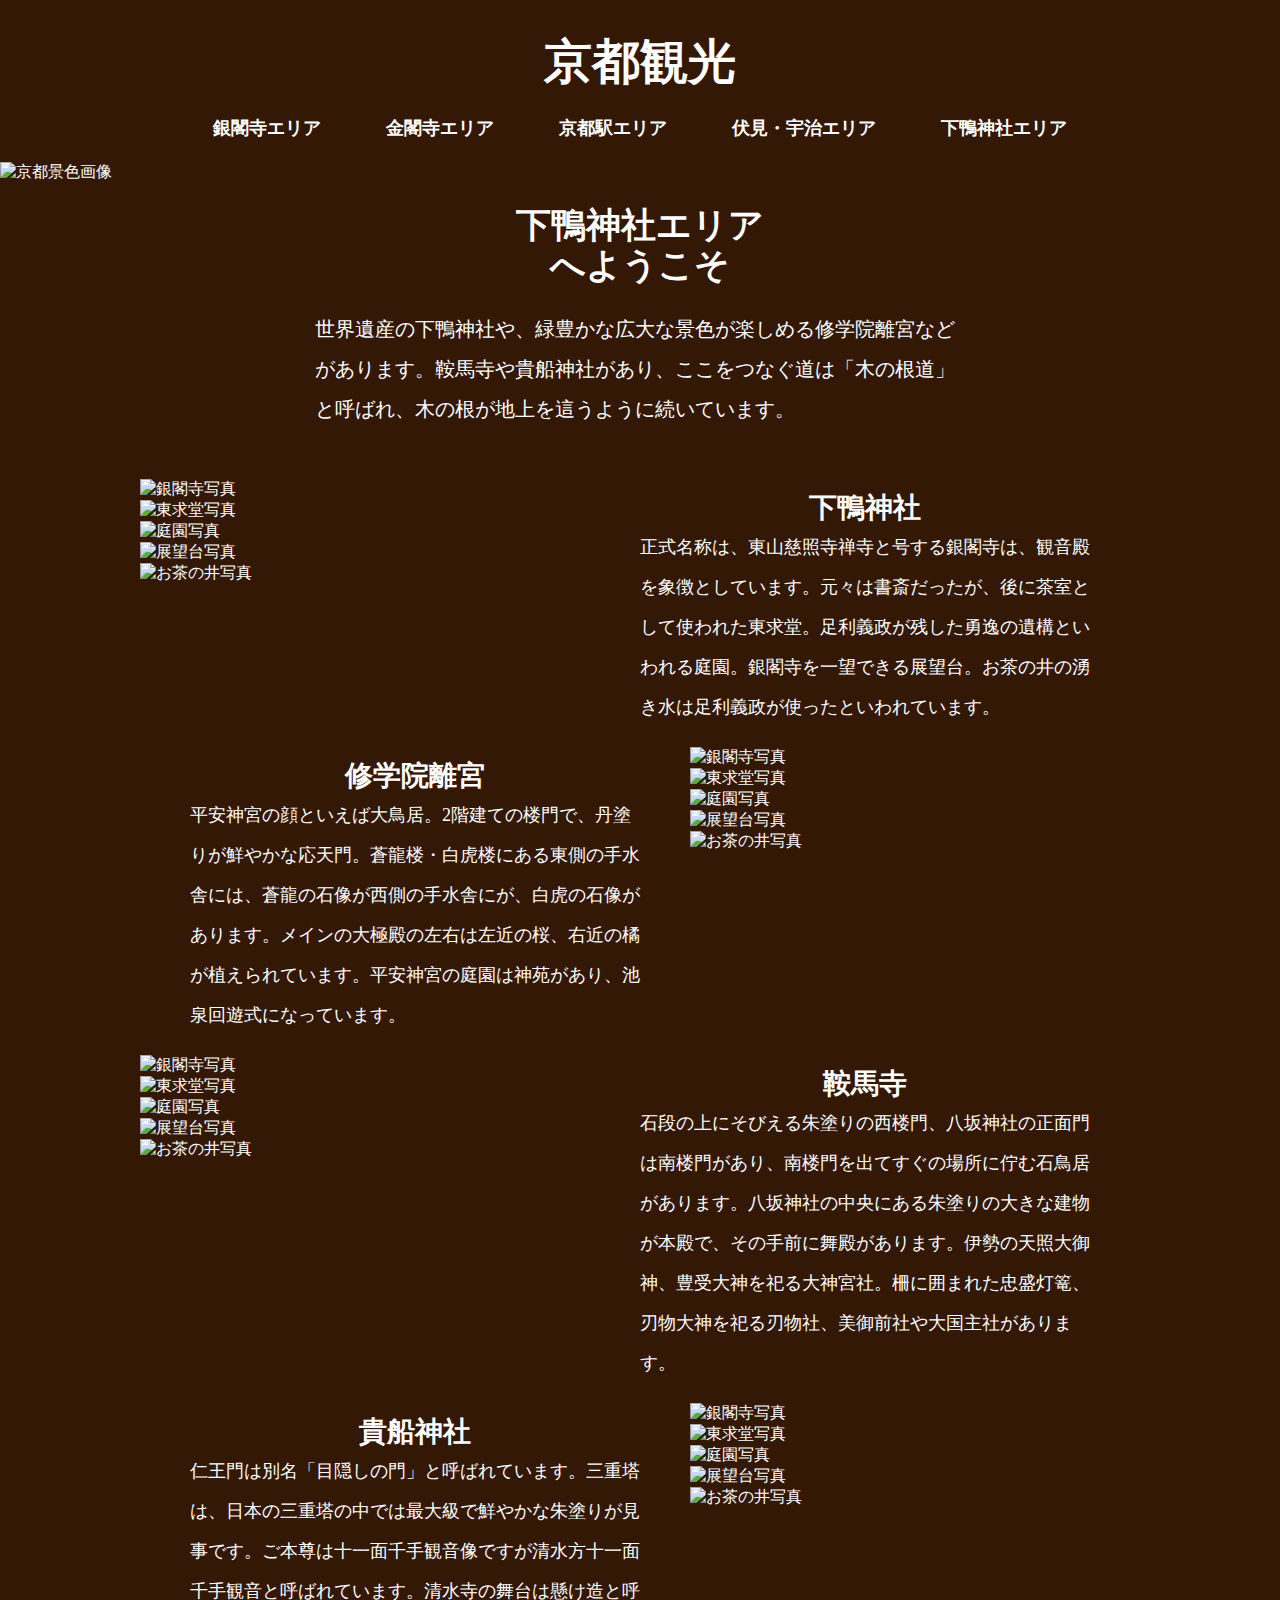
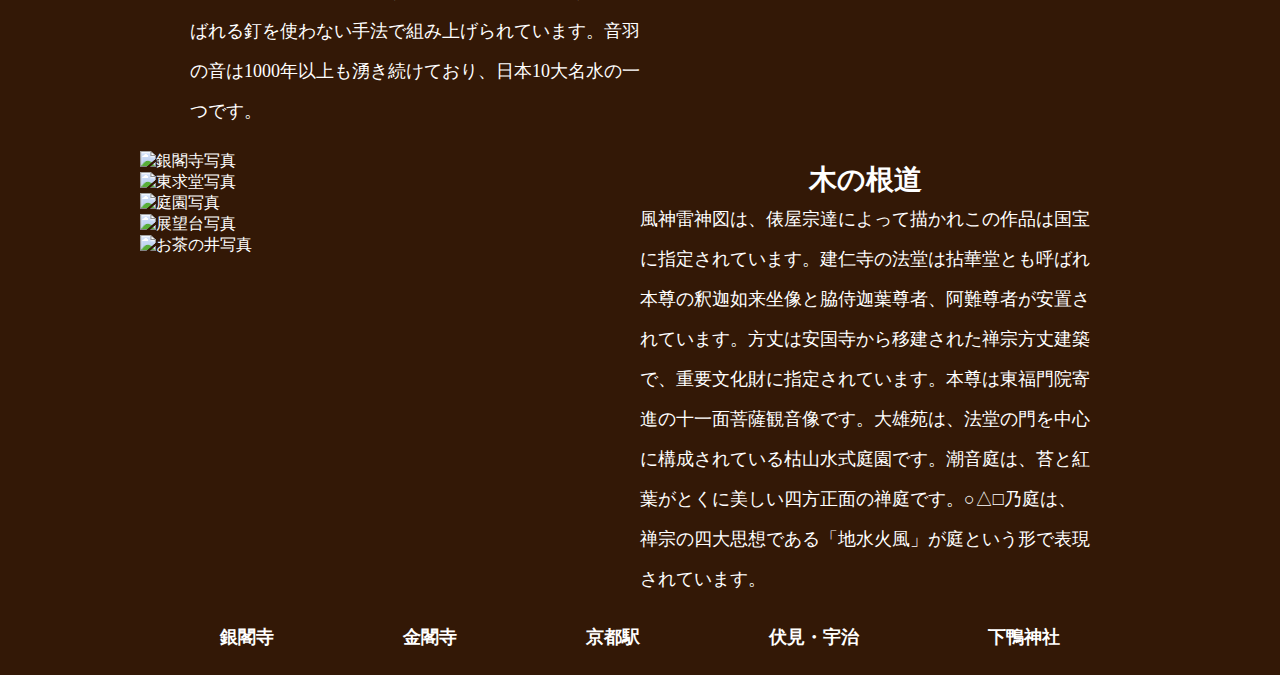
==== 下鴨神社/index.html @ b7d41ae9 "Add files via upload" ====
<!doctype html>
<html lang="ja">
<head>
<meta charset="utf-8">
<meta name="viewport" content="width=device-width,initial-scale=1">
<title>下鴨神社エリア</title>
    <link rel="stylesheet" href="../css/normalize.css">
    <link rel="stylesheet" href="../css/style.css">
    <link rel="stylesheet" href="https://cdnjs.cloudflare.com/ajax/libs/Swiper/4.3.3/css/swiper.min.css">
</head>
	<body class="shimogamojinjaeria">
		<header>
        	<div class="container header-container">
        		<div class="header-inner">
                    <h1>京都観光</h1>
                    	<button class="menu-btn" id="mobile-menu"></button>
            	</div>
        	</div>
        </header>
        <nav>
            <div class="container nav-container">
                <ul class="navbar">
                    <li><a href="../銀閣寺/index.html">銀閣寺エリア</a></li>
                    <li><a href="../金閣寺/index.html">金閣寺エリア</a></li>
                    <li><a href="../京都駅/index.html">京都駅エリア</a></li>
                    <li><a href="../伏見・宇治/index.html">伏見・宇治エリア</a></li>
                    <li><a href="#shimogamojinja">下鴨神社エリア</a></li>
                </ul>
            </div>
        </nav>
		<img src="../images/kyoto.jpg" alt="京都景色画像">
<div id="wrap">
	<section>
		<div class="container">
			<main>
				<div id="shimogamojinja">
				<div class="main">
					<h1>下鴨神社エリア<br>へようこそ</h1>
					<p><span>世界遺産の下鴨神社や、緑豊かな広大な景色が楽しめる修学院離宮などがあります。鞍馬寺や貴船神社があり、ここをつなぐ道は「木の根道」と呼ばれ、木の根が地上を這うように続いています。</span></p>
			</div>
		</div>
			<div class="ginkaku">
					<div class="image-left">
						<div class="swiper-container">
							<div class="swiper-wrapper">
								<div class="swiper-slide"><img src="https://placehold.jp/300x200.png" alt="銀閣寺写真"></div>
								<div class="swiper-slide"><img src="https://placehold.jp/300x200.png" alt="東求堂写真"></div>
								<div class="swiper-slide"><img src="https://placehold.jp/300x200.png" alt="庭園写真"></div>
								<div class="swiper-slide"><img src="https://placehold.jp/300x200.png" alt="展望台写真"></div>
								<div class="swiper-slide"><img src="https://placehold.jp/300x200.png" alt="お茶の井写真"></div>
							</div>
							<div class="swiper-button-prev"></div>
							<div class="swiper-button-next"></div>
						</div>
					</div>
                    <div class="text-right">
                        <h2><span>下鴨神社</span></h2>
                        <p>正式名称は、東山慈照寺禅寺と号する銀閣寺は、観音殿を象徴としています。元々は書斎だったが、後に茶室として使われた東求堂。足利義政が残した勇逸の遺構といわれる庭園。銀閣寺を一望できる展望台。お茶の井の湧き水は足利義政が使ったといわれています。</p>
                    </div>
                <!-- text -->
                    </div>
                <!-- /ginkaku -->
                <div class="kinkaku">
                	<div class="image-right">
                		<div class="swiper-container">
							<div class="swiper-wrapper">
								<div class="swiper-slide"><img src="https://placehold.jp/300x200.png" alt="銀閣寺写真"></div>
								<div class="swiper-slide"><img src="https://placehold.jp/300x200.png" alt="東求堂写真"></div>
								<div class="swiper-slide"><img src="https://placehold.jp/300x200.png" alt="庭園写真"></div>
								<div class="swiper-slide"><img src="https://placehold.jp/300x200.png" alt="展望台写真"></div>
								<div class="swiper-slide"><img src="https://placehold.jp/300x200.png" alt="お茶の井写真"></div>
							</div>
							<div class="swiper-button-prev"></div>
							<div class="swiper-button-next"></div>
						</div>
					</div>
                	<div class="text-left">
            			<h2><span>修学院離宮</span></h2>
            				<p>平安神宮の顔といえば大鳥居。2階建ての楼門で、丹塗りが鮮やかな応天門。蒼龍楼・白虎楼にある東側の手水舎には、蒼龍の石像が西側の手水舎にが、白虎の石像があります。メインの大極殿の左右は左近の桜、右近の橘が植えられています。平安神宮の庭園は神苑があり、池泉回遊式になっています。</p>
            		</div>
            	</div>
            	<div class="kyoto">
            		<div class="image-left">
            			<div class="swiper-container">
							<div class="swiper-wrapper">
								<div class="swiper-slide"><img src="https://placehold.jp/300x200.png" alt="銀閣寺写真"></div>
								<div class="swiper-slide"><img src="https://placehold.jp/300x200.png" alt="東求堂写真"></div>
								<div class="swiper-slide"><img src="https://placehold.jp/300x200.png" alt="庭園写真"></div>
								<div class="swiper-slide"><img src="https://placehold.jp/300x200.png" alt="展望台写真"></div>
								<div class="swiper-slide"><img src="https://placehold.jp/300x200.png" alt="お茶の井写真"></div>
							</div>
							<div class="swiper-button-prev"></div>
							<div class="swiper-button-next"></div>
						</div>
					</div>
            		<div class="text-right">
            			<h2><span>鞍馬寺</span></h2>
            				<p>石段の上にそびえる朱塗りの西楼門、八坂神社の正面門は南楼門があり、南楼門を出てすぐの場所に佇む石鳥居があります。八坂神社の中央にある朱塗りの大きな建物が本殿で、その手前に舞殿があります。伊勢の天照大御神、豊受大神を祀る大神宮社。柵に囲まれた忠盛灯篭、刃物大神を祀る刃物社、美御前社や大国主社があります。</p>
            		</div>
            	</div>
            	<div class="fushimiuji">
            		<div class="image-right">
            		<div class="swiper-container">
						<div class="swiper-wrapper">
							<div class="swiper-slide"><img src="https://placehold.jp/300x200.png" alt="銀閣寺写真"></div>
							<div class="swiper-slide"><img src="https://placehold.jp/300x200.png" alt="東求堂写真"></div>
							<div class="swiper-slide"><img src="https://placehold.jp/300x200.png" alt="庭園写真"></div>
							<div class="swiper-slide"><img src="https://placehold.jp/300x200.png" alt="展望台写真"></div>
							<div class="swiper-slide"><img src="https://placehold.jp/300x200.png" alt="お茶の井写真"></div>
					</div>
						<div class="swiper-button-prev"></div>
						<div class="swiper-button-next"></div>
					</div>
				</div>
            		<div class="text-left">
            			<h2><span>貴船神社</span></h2>
            				<p>仁王門は別名「目隠しの門」と呼ばれています。三重塔は、日本の三重塔の中では最大級で鮮やかな朱塗りが見事です。ご本尊は十一面千手観音像ですが清水方十一面千手観音と呼ばれています。清水寺の舞台は懸け造と呼ばれる釘を使わない手法で組み上げられています。音羽の音は1000年以上も湧き続けており、日本10大名水の一つです。</p>
            		</div>
            	</div>
            	<div class="shimogamojinja">
            		<div class="image-left">
            			<div class="swiper-container">
						<div class="swiper-wrapper">
							<div class="swiper-slide"><img src="https://placehold.jp/300x200.png" alt="銀閣寺写真"></div>
							<div class="swiper-slide"><img src="https://placehold.jp/300x200.png" alt="東求堂写真"></div>
							<div class="swiper-slide"><img src="https://placehold.jp/300x200.png" alt="庭園写真"></div>
							<div class="swiper-slide"><img src="https://placehold.jp/300x200.png" alt="展望台写真"></div>
							<div class="swiper-slide"><img src="https://placehold.jp/300x200.png" alt="お茶の井写真"></div>
					</div>
						<div class="swiper-button-prev"></div>
						<div class="swiper-button-next"></div>
					</div>
				</div>
            		<div class="text-right">
            			<h2><span>木の根道</span></h2>
            				<p>風神雷神図は、俵屋宗達によって描かれこの作品は国宝に指定されています。建仁寺の法堂は拈華堂とも呼ばれ本尊の釈迦如来坐像と脇侍迦葉尊者、阿難尊者が安置されています。方丈は安国寺から移建された禅宗方丈建築で、重要文化財に指定されています。本尊は東福門院寄進の十一面菩薩観音像です。大雄苑は、法堂の門を中心に構成されている枯山水式庭園です。潮音庭は、苔と紅葉がとくに美しい四方正面の禅庭です。○△□乃庭は、禅宗の四大思想である「地水火風」が庭という形で表現されています。</p>
            		</div>
            	</div>
            </main>
    	</div>
		</section>
			<footer>
				<div class="container">
						<ul class="footer">
							<li><a href="../銀閣寺/index.html">銀閣寺</a></li>
							<li><a href="../金閣寺/index.html">金閣寺</a></li>
							<li><a href="../京都駅/index.html">京都駅</a></li>
							<li><a href="../伏見・宇治/index.html">伏見・宇治</a></li>
							<li><a href="#shimogamojinja">下鴨神社</a></li>
						</ul>
				</div>
			</footer>
    <script src="https://ajax.googleapis.com/ajax/libs/jquery/3.6.0/jquery.min.js"></script>
    <script src="https://cdnjs.cloudflare.com/ajax/libs/Swiper/4.3.3/js/swiper.min.js"></script>
    <script>
    var mySwiper = new Swiper('.swiper-container', {
	loop: true,
	autoplay: {
		delay: 2000,
		stopOnLastSlide: false,
		disableOnInteraction: false,
		reverseDirection: false
	},
	navigation: {
		nextEl: '.swiper-button-next',
		prevEl: '.swiper-button-prev'
	}
});
</script>
    <script src="../script/script.js"></script>
</body>
</html>
---- css/style.css ----
@charset "utf-8";

/* ========== すべて共通 ==========*/
html,body{
	font-size:16px;
	font-family: 'Yu Mincho';
	color: #fff;
}
.kyotokankou {
	background-color: #502323;
}

.ginkakujieria {
	background-color: #9D9D9D;
}

.kinkakujieria {
	background-color: #8D6D16;
}
.kyotoekieria {
	background-color: #0C2E21;
}
.fushimiujieria {
	background-color: #7A1B1B;
}
.shimogamojinjaeria {
	background-color: #331806;
}

p,td,th,li {
	line-height: 1.8;
}

img {
	width: 100%;
}

a {
	color: #709a00;
}

.navbar a:hover {
	background-color: #3D460C;
}

.navbar a:active {
	background-color: #95cd00;
}
	
/* 共通の見出し */
main h1 {
	font-weight: bold;
	font-size: 1.6rem;
}

.main p {
	max-width: 360px;
	margin: 0 auto;
	line-height: 1.2rem;
	line-height: 30px;
	margin-bottom: 30px;
}

.text-right h2 {
	margin-top: 30px;
	margin-bottom: 0px;
}

.text-right p {
	margin-top: 0px;
	margin-bottom: 0px;
	line-height: 40px;
}

.text-left h2 {
	margin-top: 30px;
	margin-bottom: 0px;
}

.text-left p {
	margin-top: 0px;
	margin-bottom: 0px;
	line-height: 40px;
}

h2 {
	text-align: center;
}

.container {
	margin: 0 auto;
	padding-left: 10px;
	padding-right: 10px;
	max-width: 1000px;
}

.navbar a {
	font-size: 16px;
	display: block;
	padding: 0.1rem 0px;
	color: #fff;
	text-decoration: none;
	text-align: center;
}

@media screen and (min-width:500px) {
	.main p {
		max-width: 400px;
	}
}

@media screen and (min-width: 768px) {
	.header-inner h1  {
		font-size: 3em;
	}
	.navbar {
		padding-inline-end: 40px;
		display: flex !important;
	}
	.navbar li {
		flex: 1 1 auto;
		text-align: center;
	}

	.navbar a:hover {
		background-color:  #3D460C;
	}

	.navbar a .nav-current {
		background: #c84040;
	}
	.menu-btn {
		display: none;
	}
}

/* ========== ヘッダー ==========*/

.header-inner {
	display: flex;
	justify-content: space-between;
	align-items: center;
}

.header-inner h1 {
	margin-left: 30px;
}

.menu-btn {
	padding: 10px 0;
	border-radius: 4px;
	width: 40px;
	height: 40px;
	background: url(../images/hamburger.png) no-repeat center center;
	background-size: contain;
}

.container a {
	text-decoration: none;
}
.container h5 {
	text-align: center;
	color: #fff;
	background: #4D5716;
	border-radius: 50px;
	padding: 10px; 
	margin: 10px;
	margin-bottom: 20px;
}

.container h5:hover {
	background: #3D460C;
}

@media screen and (min-width: 768px) {
	.header-inner  h1 {
		margin: 0 auto;
		margin-top: 30px;
	}
	.navbar a {
		font-size: 18px;
		display: block;
		padding: 0.1rem 5px;
		color: #fff;
		text-decoration: none;
    	text-align: center;
    	font-weight: bold;
	}
	.navbar {
		display: flex !important;
	}
	.navbar li {
		flex: 1 1 auto;
		text-align: center;
	}
	.navbar a.nav-current {
		background: #c84040;
	}
	.menu-btn {
		display: none;
	}
}

/* ========== ナビゲーション ===========*/


.navbar {
	display: none;
	list-style-type: none;
}

.text-right h5:hover {
	background: #3D460C;
}

.container {
	padding-left: 10px;
	padding-right: 10px;
}

.main {
	max-width: 800px;
	margin: 0 auto;
	text-align: center;
}

.main span  {
	display: inline-block;
	text-align: left;
}

.text-left {
	padding-left: 20px;
	padding-right: 20px;
}
.text-right {
	padding-left: 20px;
	padding-right: 20px;
}

.text-right h5 {
	width: 100px;
	margin: 0 auto;
	margin-top: 10px;
	margin-bottom: 10px;
}

.text-left h5 {
	width: 100px;
	margin: 0 auto;
	margin-top: 10px;
	margin-bottom: 10px;
}

.footer a {
	font-size: 10px;
	display: block;
	padding: 0.1rem 5px;
	color: #fff;
	text-decoration: none;
	text-align: center;
	font-weight: bold;
}

.footer a:hover{
	background:  #4D5716;
}

.footer {
	display: flex !important;
	padding-left: 0px;
	margin-bottom: 0px;
}
.footer li {
	list-style-type: none;
	flex: 1 1 auto;
	text-align: center;
}

.footer {
	margin-top: 20px;
	margin-bottom: 20px;
}

@media screen and (min-width: 768px) {
	.main p{
		max-width: 650px;
	}
	.main h1 {
		font-size: 35px;
		text-align: center;
		line-height: 40px;
	}
	.main p {
		font-size: 20px;
		line-height: 40px;
		text-align: center;
	}
	
	.ginkaku {
		display: flex;
	}
	.kinkaku {
		display: flex;
		flex-direction: row-reverse;
	}
	.kyoto {
		display: flex;
	}
	.fushimiuji {
		display: flex;
		flex-direction: row-reverse;
	}
	.shimogamojinja {
		display: flex;
	}
	.text-right {
		margin-left: 30px;
		margin-right: 30px;
		width: 50%;
	}
	.text-right h5  {
		font-size: 15px;
		text-align: center;
		color: #fff;
		background: #4D5716;
		border-radius: 50px;
		padding: 5px 8px; 
		width: 100px;
		margin: 0 auto;
		margin-top: 10px;
		margin-bottom: 10px;
	}

	.text-right h5:hover {
		background: #3D460C;
	}
	.text-right a {
		text-decoration: none;
	}
	.text-right p {
		line-height: 40px;
		font-size: 18px;
		margin-top: 0px;
		margin-bottom: 0px;
	}
	.text-right h2 {
		margin-bottom: 0px;
	}
	.image-left {
		width: 50%;
		padding-top: 20px;
	}
	.text-left {
		margin-left: 30px;
		margin-right: 30px;
		width: 50%;
	}
	.image-right {
		width: 50%;
		padding-top: 20px;
	}
	.text-left p {
		line-height: 40px;
		font-size: 18px;
		margin-top: 0px;
		margin-bottom: 0px;
	}
	.text-left h2 {
		margin-bottom: 0px;
	}
	.text-left h5  {
		font-size: 15px;
		text-align: center;
		color: #fff;
		background: #4D5716;
		border-radius: 50px;
		padding: 5px 10px;
		width: 100px;  
		margin: 0 auto;
		margin-top: 10px;
		margin-bottom: 10px;
	}
	.text-left h5:hover {
		background: #3D460C;
	}
	.text-left a {
		text-decoration: none;
	}
	ul.slider li {
		display: none;
		position: relative;
		list-style: none;
	}

	.footer a{
		font-size: 18px;
	}

	.footer {
		margin-left: 16px;
		margin-right: 16px;
	}
}

.text-right span {
	font-size: 28px;
}

.text-left span {
	font-size: 28px;
}
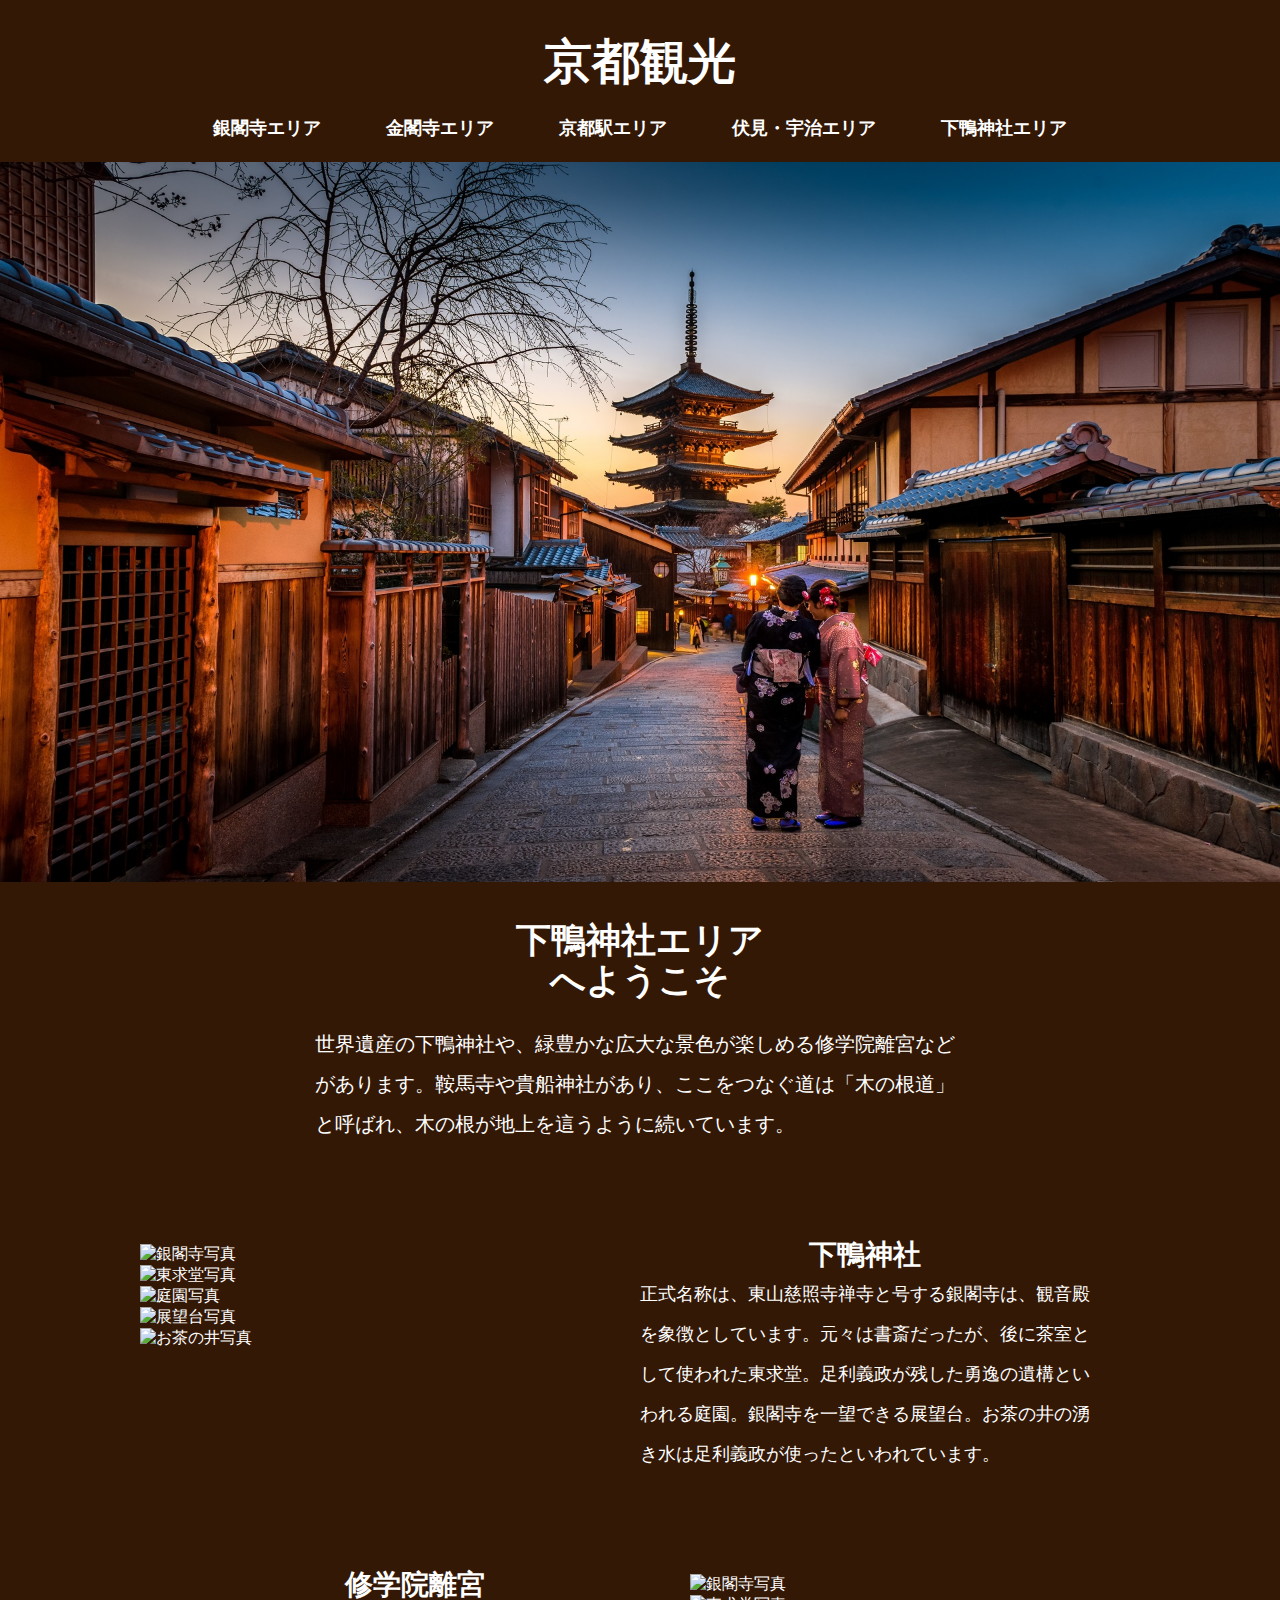
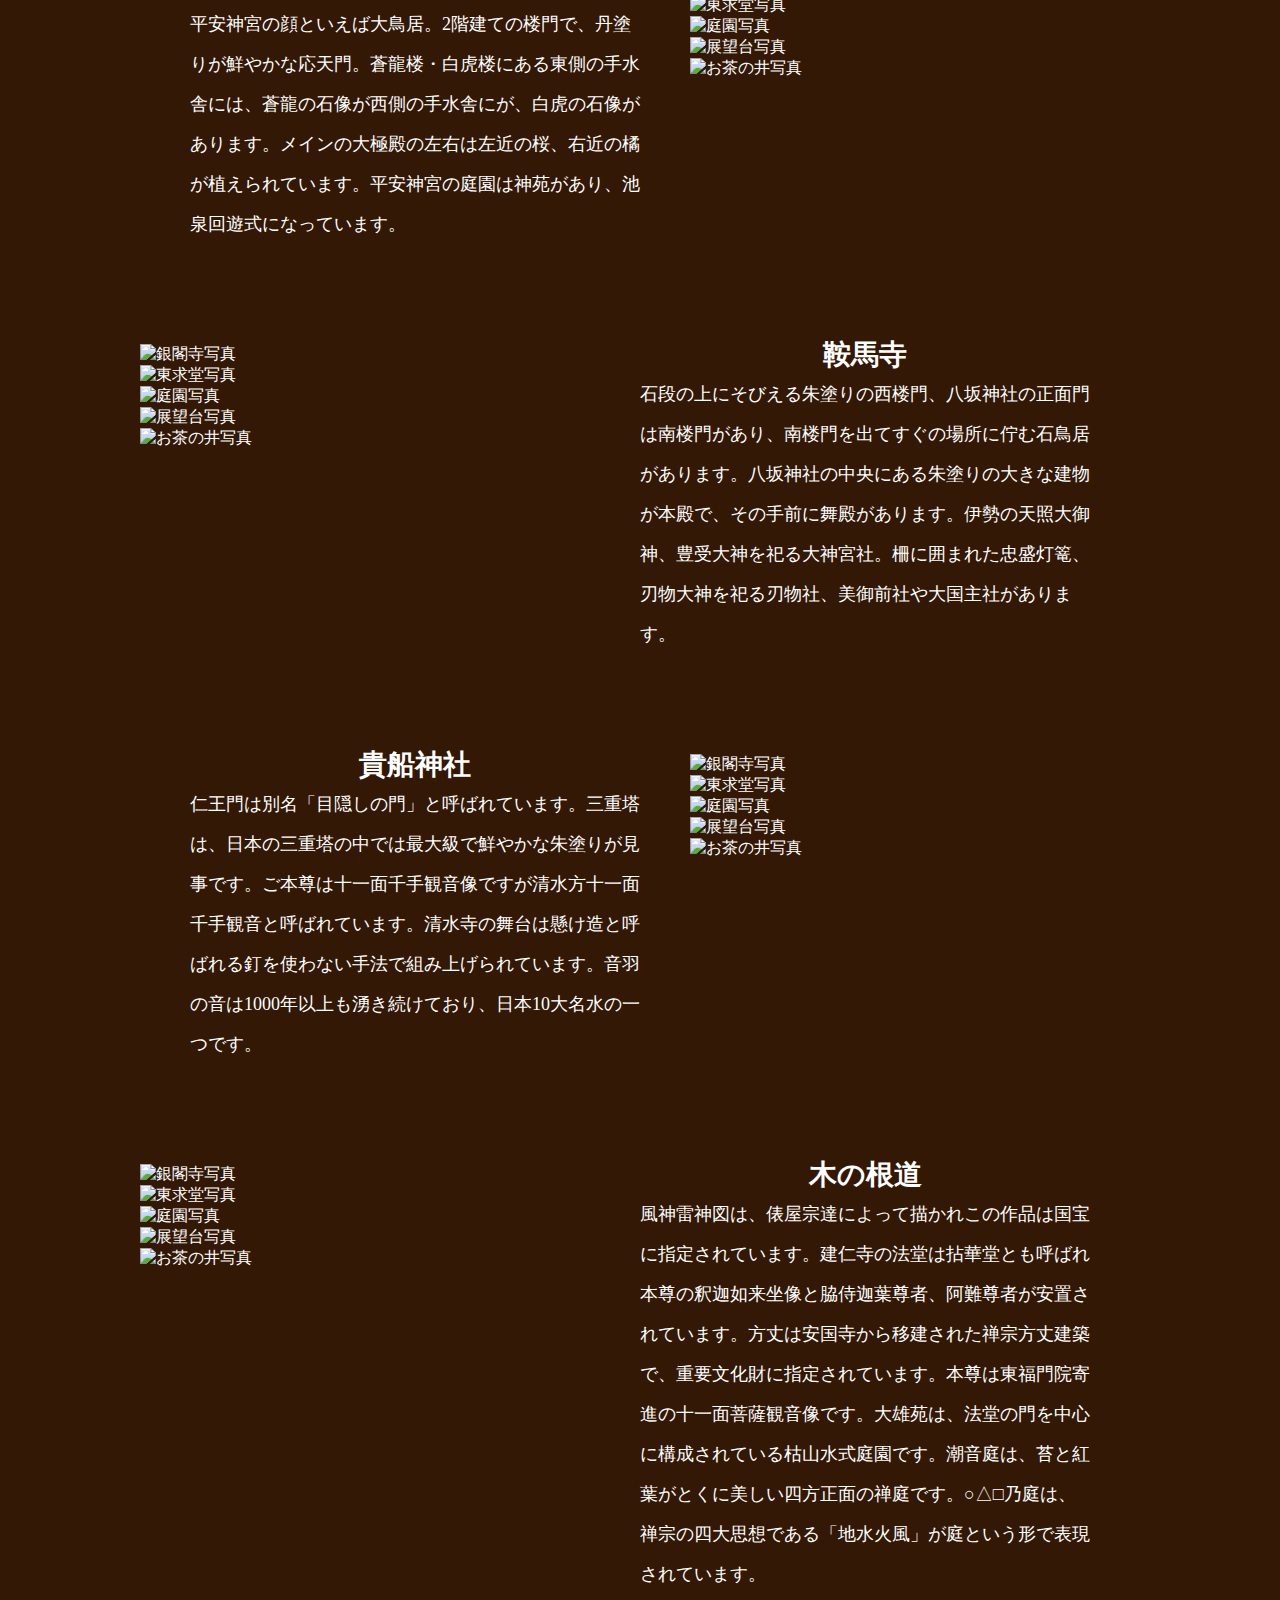
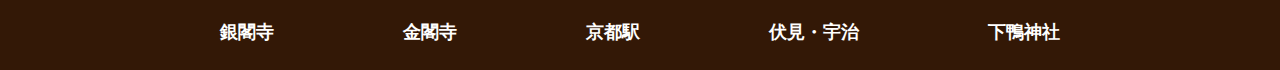
==== commit a915e615: "Add files via upload" ====
--- a/下鴨神社/index.html
+++ b/下鴨神社/index.html
@@ -40,7 +40,7 @@
 			</div>
 		</div>
 			<div class="ginkaku">
-					<div class="image-left">
+					<div class="image-left fadein1 ">
 						<div class="swiper-container">
 							<div class="swiper-wrapper">
 								<div class="swiper-slide"><img src="https://placehold.jp/300x200.png" alt="銀閣寺写真"></div>
@@ -53,7 +53,7 @@
 							<div class="swiper-button-next"></div>
 						</div>
 					</div>
-                    <div class="text-right">
+                    <div class="text-right fadein">
                         <h2><span>下鴨神社</span></h2>
                         <p>正式名称は、東山慈照寺禅寺と号する銀閣寺は、観音殿を象徴としています。元々は書斎だったが、後に茶室として使われた東求堂。足利義政が残した勇逸の遺構といわれる庭園。銀閣寺を一望できる展望台。お茶の井の湧き水は足利義政が使ったといわれています。</p>
                     </div>
@@ -61,7 +61,7 @@
                     </div>
                 <!-- /ginkaku -->
                 <div class="kinkaku">
-                	<div class="image-right">
+                	<div class="image-right fadein">
                 		<div class="swiper-container">
 							<div class="swiper-wrapper">
 								<div class="swiper-slide"><img src="https://placehold.jp/300x200.png" alt="銀閣寺写真"></div>
@@ -74,13 +74,13 @@
 							<div class="swiper-button-next"></div>
 						</div>
 					</div>
-                	<div class="text-left">
+                	<div class="text-left fadein1">
             			<h2><span>修学院離宮</span></h2>
             				<p>平安神宮の顔といえば大鳥居。2階建ての楼門で、丹塗りが鮮やかな応天門。蒼龍楼・白虎楼にある東側の手水舎には、蒼龍の石像が西側の手水舎にが、白虎の石像があります。メインの大極殿の左右は左近の桜、右近の橘が植えられています。平安神宮の庭園は神苑があり、池泉回遊式になっています。</p>
             		</div>
             	</div>
             	<div class="kyoto">
-            		<div class="image-left">
+            		<div class="image-left fadein1">
             			<div class="swiper-container">
 							<div class="swiper-wrapper">
 								<div class="swiper-slide"><img src="https://placehold.jp/300x200.png" alt="銀閣寺写真"></div>
@@ -93,13 +93,13 @@
 							<div class="swiper-button-next"></div>
 						</div>
 					</div>
-            		<div class="text-right">
+            		<div class="text-right fadein">
             			<h2><span>鞍馬寺</span></h2>
             				<p>石段の上にそびえる朱塗りの西楼門、八坂神社の正面門は南楼門があり、南楼門を出てすぐの場所に佇む石鳥居があります。八坂神社の中央にある朱塗りの大きな建物が本殿で、その手前に舞殿があります。伊勢の天照大御神、豊受大神を祀る大神宮社。柵に囲まれた忠盛灯篭、刃物大神を祀る刃物社、美御前社や大国主社があります。</p>
             		</div>
             	</div>
             	<div class="fushimiuji">
-            		<div class="image-right">
+            		<div class="image-right fadein">
             		<div class="swiper-container">
 						<div class="swiper-wrapper">
 							<div class="swiper-slide"><img src="https://placehold.jp/300x200.png" alt="銀閣寺写真"></div>
@@ -112,7 +112,7 @@
 						<div class="swiper-button-next"></div>
 					</div>
 				</div>
-            		<div class="text-left">
+            		<div class="text-left fadein1">
             			<h2><span>貴船神社</span></h2>
             				<p>仁王門は別名「目隠しの門」と呼ばれています。三重塔は、日本の三重塔の中では最大級で鮮やかな朱塗りが見事です。ご本尊は十一面千手観音像ですが清水方十一面千手観音と呼ばれています。清水寺の舞台は懸け造と呼ばれる釘を使わない手法で組み上げられています。音羽の音は1000年以上も湧き続けており、日本10大名水の一つです。</p>
             		</div>
--- a/css/style.css
+++ b/css/style.css
@@ -1,413 +1,455 @@
-@charset "utf-8";
-
-/* ========== すべて共通 ==========*/
-html,body{
-	font-size:16px;
-	font-family: 'Yu Mincho';
-	color: #fff;
-}
-.kyotokankou {
-	background-color: #502323;
-}
-
-.ginkakujieria {
-	background-color: #9D9D9D;
-}
-
-.kinkakujieria {
-	background-color: #8D6D16;
-}
-.kyotoekieria {
-	background-color: #0C2E21;
-}
-.fushimiujieria {
-	background-color: #7A1B1B;
-}
-.shimogamojinjaeria {
-	background-color: #331806;
-}
-
-p,td,th,li {
-	line-height: 1.8;
-}
-
-img {
-	width: 100%;
-}
-
-a {
-	color: #709a00;
-}
-
-.navbar a:hover {
-	background-color: #3D460C;
-}
-
-.navbar a:active {
-	background-color: #95cd00;
-}
-	
-/* 共通の見出し */
-main h1 {
-	font-weight: bold;
-	font-size: 1.6rem;
-}
-
-.main p {
-	max-width: 360px;
-	margin: 0 auto;
-	line-height: 1.2rem;
-	line-height: 30px;
-	margin-bottom: 30px;
-}
-
-.text-right h2 {
-	margin-top: 30px;
-	margin-bottom: 0px;
-}
-
-.text-right p {
-	margin-top: 0px;
-	margin-bottom: 0px;
-	line-height: 40px;
-}
-
-.text-left h2 {
-	margin-top: 30px;
-	margin-bottom: 0px;
-}
-
-.text-left p {
-	margin-top: 0px;
-	margin-bottom: 0px;
-	line-height: 40px;
-}
-
-h2 {
-	text-align: center;
-}
-
-.container {
-	margin: 0 auto;
-	padding-left: 10px;
-	padding-right: 10px;
-	max-width: 1000px;
-}
-
-.navbar a {
-	font-size: 16px;
-	display: block;
-	padding: 0.1rem 0px;
-	color: #fff;
-	text-decoration: none;
-	text-align: center;
-}
-
-@media screen and (min-width:500px) {
-	.main p {
-		max-width: 400px;
-	}
-}
-
-@media screen and (min-width: 768px) {
-	.header-inner h1  {
-		font-size: 3em;
-	}
-	.navbar {
-		padding-inline-end: 40px;
-		display: flex !important;
-	}
-	.navbar li {
-		flex: 1 1 auto;
-		text-align: center;
-	}
-
-	.navbar a:hover {
-		background-color:  #3D460C;
-	}
-
-	.navbar a .nav-current {
-		background: #c84040;
-	}
-	.menu-btn {
-		display: none;
-	}
-}
-
-/* ========== ヘッダー ==========*/
-
-.header-inner {
-	display: flex;
-	justify-content: space-between;
-	align-items: center;
-}
-
-.header-inner h1 {
-	margin-left: 30px;
-}
-
-.menu-btn {
-	padding: 10px 0;
-	border-radius: 4px;
-	width: 40px;
-	height: 40px;
-	background: url(../images/hamburger.png) no-repeat center center;
-	background-size: contain;
-}
-
-.container a {
-	text-decoration: none;
-}
-.container h5 {
-	text-align: center;
-	color: #fff;
-	background: #4D5716;
-	border-radius: 50px;
-	padding: 10px; 
-	margin: 10px;
-	margin-bottom: 20px;
-}
-
-.container h5:hover {
-	background: #3D460C;
-}
-
-@media screen and (min-width: 768px) {
-	.header-inner  h1 {
-		margin: 0 auto;
-		margin-top: 30px;
-	}
-	.navbar a {
-		font-size: 18px;
-		display: block;
-		padding: 0.1rem 5px;
-		color: #fff;
-		text-decoration: none;
-    	text-align: center;
-    	font-weight: bold;
-	}
-	.navbar {
-		display: flex !important;
-	}
-	.navbar li {
-		flex: 1 1 auto;
-		text-align: center;
-	}
-	.navbar a.nav-current {
-		background: #c84040;
-	}
-	.menu-btn {
-		display: none;
-	}
-}
-
-/* ========== ナビゲーション ===========*/
-
-
-.navbar {
-	display: none;
-	list-style-type: none;
-}
-
-.text-right h5:hover {
-	background: #3D460C;
-}
-
-.container {
-	padding-left: 10px;
-	padding-right: 10px;
-}
-
-.main {
-	max-width: 800px;
-	margin: 0 auto;
-	text-align: center;
-}
-
-.main span  {
-	display: inline-block;
-	text-align: left;
-}
-
-.text-left {
-	padding-left: 20px;
-	padding-right: 20px;
-}
-.text-right {
-	padding-left: 20px;
-	padding-right: 20px;
-}
-
-.text-right h5 {
-	width: 100px;
-	margin: 0 auto;
-	margin-top: 10px;
-	margin-bottom: 10px;
-}
-
-.text-left h5 {
-	width: 100px;
-	margin: 0 auto;
-	margin-top: 10px;
-	margin-bottom: 10px;
-}
-
-.footer a {
-	font-size: 10px;
-	display: block;
-	padding: 0.1rem 5px;
-	color: #fff;
-	text-decoration: none;
-	text-align: center;
-	font-weight: bold;
-}
-
-.footer a:hover{
-	background:  #4D5716;
-}
-
-.footer {
-	display: flex !important;
-	padding-left: 0px;
-	margin-bottom: 0px;
-}
-.footer li {
-	list-style-type: none;
-	flex: 1 1 auto;
-	text-align: center;
-}
-
-.footer {
-	margin-top: 20px;
-	margin-bottom: 20px;
-}
-
-@media screen and (min-width: 768px) {
-	.main p{
-		max-width: 650px;
-	}
-	.main h1 {
-		font-size: 35px;
-		text-align: center;
-		line-height: 40px;
-	}
-	.main p {
-		font-size: 20px;
-		line-height: 40px;
-		text-align: center;
-	}
-	
-	.ginkaku {
-		display: flex;
-	}
-	.kinkaku {
-		display: flex;
-		flex-direction: row-reverse;
-	}
-	.kyoto {
-		display: flex;
-	}
-	.fushimiuji {
-		display: flex;
-		flex-direction: row-reverse;
-	}
-	.shimogamojinja {
-		display: flex;
-	}
-	.text-right {
-		margin-left: 30px;
-		margin-right: 30px;
-		width: 50%;
-	}
-	.text-right h5  {
-		font-size: 15px;
-		text-align: center;
-		color: #fff;
-		background: #4D5716;
-		border-radius: 50px;
-		padding: 5px 8px; 
-		width: 100px;
-		margin: 0 auto;
-		margin-top: 10px;
-		margin-bottom: 10px;
-	}
-
-	.text-right h5:hover {
-		background: #3D460C;
-	}
-	.text-right a {
-		text-decoration: none;
-	}
-	.text-right p {
-		line-height: 40px;
-		font-size: 18px;
-		margin-top: 0px;
-		margin-bottom: 0px;
-	}
-	.text-right h2 {
-		margin-bottom: 0px;
-	}
-	.image-left {
-		width: 50%;
-		padding-top: 20px;
-	}
-	.text-left {
-		margin-left: 30px;
-		margin-right: 30px;
-		width: 50%;
-	}
-	.image-right {
-		width: 50%;
-		padding-top: 20px;
-	}
-	.text-left p {
-		line-height: 40px;
-		font-size: 18px;
-		margin-top: 0px;
-		margin-bottom: 0px;
-	}
-	.text-left h2 {
-		margin-bottom: 0px;
-	}
-	.text-left h5  {
-		font-size: 15px;
-		text-align: center;
-		color: #fff;
-		background: #4D5716;
-		border-radius: 50px;
-		padding: 5px 10px;
-		width: 100px;  
-		margin: 0 auto;
-		margin-top: 10px;
-		margin-bottom: 10px;
-	}
-	.text-left h5:hover {
-		background: #3D460C;
-	}
-	.text-left a {
-		text-decoration: none;
-	}
-	ul.slider li {
-		display: none;
-		position: relative;
-		list-style: none;
-	}
-
-	.footer a{
-		font-size: 18px;
-	}
-
-	.footer {
-		margin-left: 16px;
-		margin-right: 16px;
-	}
-}
-
-.text-right span {
-	font-size: 28px;
-}
-
-.text-left span {
-	font-size: 28px;
-}
-
+@charset "utf-8";
+
+/* ========== すべて共通 ==========*/
+html,body{
+	font-size:16px;
+	font-family: 'Yu Mincho';
+	color: #fff;
+}
+.kyotokankou {
+	background-color: #502323;
+}
+
+.ginkakujieria {
+	background-color: #9D9D9D;
+}
+
+.kinkakujieria {
+	background-color: #8D6D16;
+}
+.kyotoekieria {
+	background-color: #0C2E21;
+}
+.fushimiujieria {
+	background-color: #7A1B1B;
+}
+.shimogamojinjaeria {
+	background-color: #331806;
+}
+
+p,td,th,li {
+	line-height: 1.8;
+}
+
+img {
+	width: 100%;
+}
+
+a {
+	color: #709a00;
+}
+
+.navbar a:hover {
+	background-color: #3D460C;
+}
+
+.navbar a:active {
+	background-color: #95cd00;
+}
+	
+/* 共通の見出し */
+main h1 {
+	font-weight: bold;
+	font-size: 1.6rem;
+}
+
+.main p {
+	max-width: 360px;
+	margin: 0 auto;
+	line-height: 1.2rem;
+	line-height: 30px;
+	margin-bottom: 30px;
+}
+
+.text-right h2 {
+	margin-top: 30px;
+	margin-bottom: 0px;
+}
+
+.text-right p {
+	margin-top: 0px;
+	margin-bottom: 0px;
+	line-height: 40px;
+}
+
+.text-left h2 {
+	margin-top: 30px;
+	margin-bottom: 0px;
+}
+
+.text-left p {
+	margin-top: 0px;
+	margin-bottom: 0px;
+	line-height: 40px;
+}
+
+h2 {
+	text-align: center;
+}
+
+.container {
+	margin: 0 auto;
+	padding-left: 10px;
+	padding-right: 10px;
+	max-width: 1000px;
+}
+
+.navbar a {
+	font-size: 16px;
+	display: block;
+	padding: 0.1rem 0px;
+	color: #fff;
+	text-decoration: none;
+	text-align: center;
+}
+
+@media screen and (min-width:500px) {
+	.main p {
+		max-width: 400px;
+	}
+}
+
+@media screen and (min-width: 768px) {
+	.header-inner h1  {
+		font-size: 3em;
+	}
+	.navbar {
+		padding-inline-end: 40px;
+		display: flex !important;
+	}
+	.navbar li {
+		flex: 1 1 auto;
+		text-align: center;
+	}
+
+	.navbar a:hover {
+		background-color:  #3D460C;
+	}
+
+	.navbar a .nav-current {
+		background: #c84040;
+	}
+	.menu-btn {
+		display: none;
+	}
+}
+
+/* ========== ヘッダー ==========*/
+
+.header-inner {
+	display: flex;
+	justify-content: space-between;
+	align-items: center;
+}
+
+.header-inner h1 {
+	margin-left: 30px;
+}
+
+.menu-btn {
+	padding: 10px 0;
+	border-radius: 4px;
+	width: 40px;
+	height: 40px;
+	background: url(../images/hamburger.png) no-repeat center center;
+	background-size: contain;
+}
+
+.container a {
+	text-decoration: none;
+}
+.container h5 {
+	text-align: center;
+	color: #fff;
+	background: #4D5716;
+	border-radius: 50px;
+	padding: 10px; 
+	margin: 10px;
+	margin-bottom: 20px;
+}
+
+.container h5:hover {
+	background: #3D460C;
+}
+
+@media screen and (min-width: 768px) {
+	.header-inner  h1 {
+		margin: 0 auto;
+		margin-top: 30px;
+	}
+	.navbar a {
+		font-size: 18px;
+		display: block;
+		padding: 0.1rem 5px;
+		color: #fff;
+		text-decoration: none;
+    	text-align: center;
+    	font-weight: bold;
+	}
+	.navbar {
+		display: flex !important;
+	}
+	.navbar li {
+		flex: 1 1 auto;
+		text-align: center;
+	}
+	.navbar a.nav-current {
+		background: #c84040;
+	}
+	.menu-btn {
+		display: none;
+	}
+}
+
+/* ========== ナビゲーション ===========*/
+
+
+.navbar {
+	display: none;
+	list-style-type: none;
+}
+
+.text-right h5:hover {
+	background: #3D460C;
+}
+
+.container {
+	padding-left: 10px;
+	padding-right: 10px;
+}
+
+.main {
+	max-width: 800px;
+	margin: 0 auto;
+	text-align: center;
+}
+
+.main h1 {
+	margin-top: 1em;
+}
+
+.main span  {
+	display: inline-block;
+	text-align: left;
+}
+
+.ginkaku {
+	margin-top: 5em;
+}
+
+.kinkaku {
+	margin-top: 5em;
+}
+
+.kyoto {
+	margin-top: 5em;
+}
+
+.fushimiuji {
+	margin-top: 5em;
+}
+
+.shimogamojinja {
+	margin-top: 5em;
+}
+
+.text-right h2{
+	margin-top: 0.5em;
+}
+
+.text-left h2 {
+	margin-top: 0.5em;
+}
+
+.image-left {
+	transition: .3s ease-in-out ;
+}
+
+.image-right {
+	transition: .3s ease-in-out ;
+}
+
+.text-left {
+	padding-left: 20px;
+	padding-right: 20px;
+	transition: .3s ease-in-out ;
+}
+.text-right {
+	padding-left: 20px;
+	padding-right: 20px;
+	transition: .3s ease-in-out ;
+}
+
+.text-right h5 {
+	width: 100px;
+	margin: 0 auto;
+	margin-top: 10px;
+	margin-bottom: 10px;
+}
+
+.text-left h5 {
+	width: 100px;
+	margin: 0 auto;
+	margin-top: 10px;
+	margin-bottom: 10px;
+}
+
+.footer a {
+	font-size: 10px;
+	display: block;
+	padding: 0.1rem 5px;
+	color: #fff;
+	text-decoration: none;
+	text-align: center;
+	font-weight: bold;
+}
+
+.footer a:hover{
+	background:  #4D5716;
+}
+
+.footer {
+	display: flex !important;
+	padding-left: 0px;
+	margin-bottom: 0px;
+}
+.footer li {
+	list-style-type: none;
+	flex: 1 1 auto;
+	text-align: center;
+}
+
+.footer {
+	margin-top: 20px;
+	margin-bottom: 20px;
+}
+
+@media screen and (min-width: 768px) {
+	.main p{
+		max-width: 650px;
+	}
+	.main h1 {
+		font-size: 35px;
+		text-align: center;
+		line-height: 40px;
+	}
+	.main p {
+		font-size: 20px;
+		line-height: 40px;
+		text-align: center;
+	}
+	
+	.ginkaku {
+		display: flex;
+	}
+	.kinkaku {
+		display: flex;
+		flex-direction: row-reverse;
+	}
+	.kyoto {
+		display: flex;
+	}
+	.fushimiuji {
+		display: flex;
+		flex-direction: row-reverse;
+	}
+	.shimogamojinja {
+		display: flex;
+	}
+	.text-right {
+		margin-left: 30px;
+		margin-right: 30px;
+		width: 50%;
+	}
+	.text-right h5  {
+		font-size: 15px;
+		text-align: center;
+		color: #fff;
+		background: #4D5716;
+		border-radius: 50px;
+		padding: 5px 8px; 
+		width: 100px;
+		margin: 0 auto;
+		margin-top: 10px;
+		margin-bottom: 10px;
+	}
+
+	.text-right h5:hover {
+		background: #3D460C;
+	}
+	.text-right a {
+		text-decoration: none;
+	}
+	.text-right p {
+		line-height: 40px;
+		font-size: 18px;
+		margin-top: 0px;
+		margin-bottom: 0px;
+	}
+	.text-right h2 {
+		margin-bottom: 0px;
+	}
+	.image-left {
+		width: 50%;
+		padding-top: 20px;
+	}
+	.text-left {
+		margin-left: 30px;
+		margin-right: 30px;
+		width: 50%;
+	}
+	.image-right {
+		width: 50%;
+		padding-top: 20px;
+	}
+	.text-left p {
+		line-height: 40px;
+		font-size: 18px;
+		margin-top: 0px;
+		margin-bottom: 0px;
+	}
+	.text-left h2 {
+		margin-bottom: 0px;
+	}
+	.text-left h5  {
+		font-size: 15px;
+		text-align: center;
+		color: #fff;
+		background: #4D5716;
+		border-radius: 50px;
+		padding: 5px 10px;
+		width: 100px;  
+		margin: 0 auto;
+		margin-top: 10px;
+		margin-bottom: 10px;
+	}
+	.text-left h5:hover {
+		background: #3D460C;
+	}
+	.text-left a {
+		text-decoration: none;
+	}
+	ul.slider li {
+		display: none;
+		position: relative;
+		list-style: none;
+	}
+
+	.footer a{
+		font-size: 18px;
+	}
+
+	.footer {
+		margin-left: 16px;
+		margin-right: 16px;
+	}
+}
+
+.text-right span {
+	font-size: 28px;
+}
+
+.text-left span {
+	font-size: 28px;
+}
+
